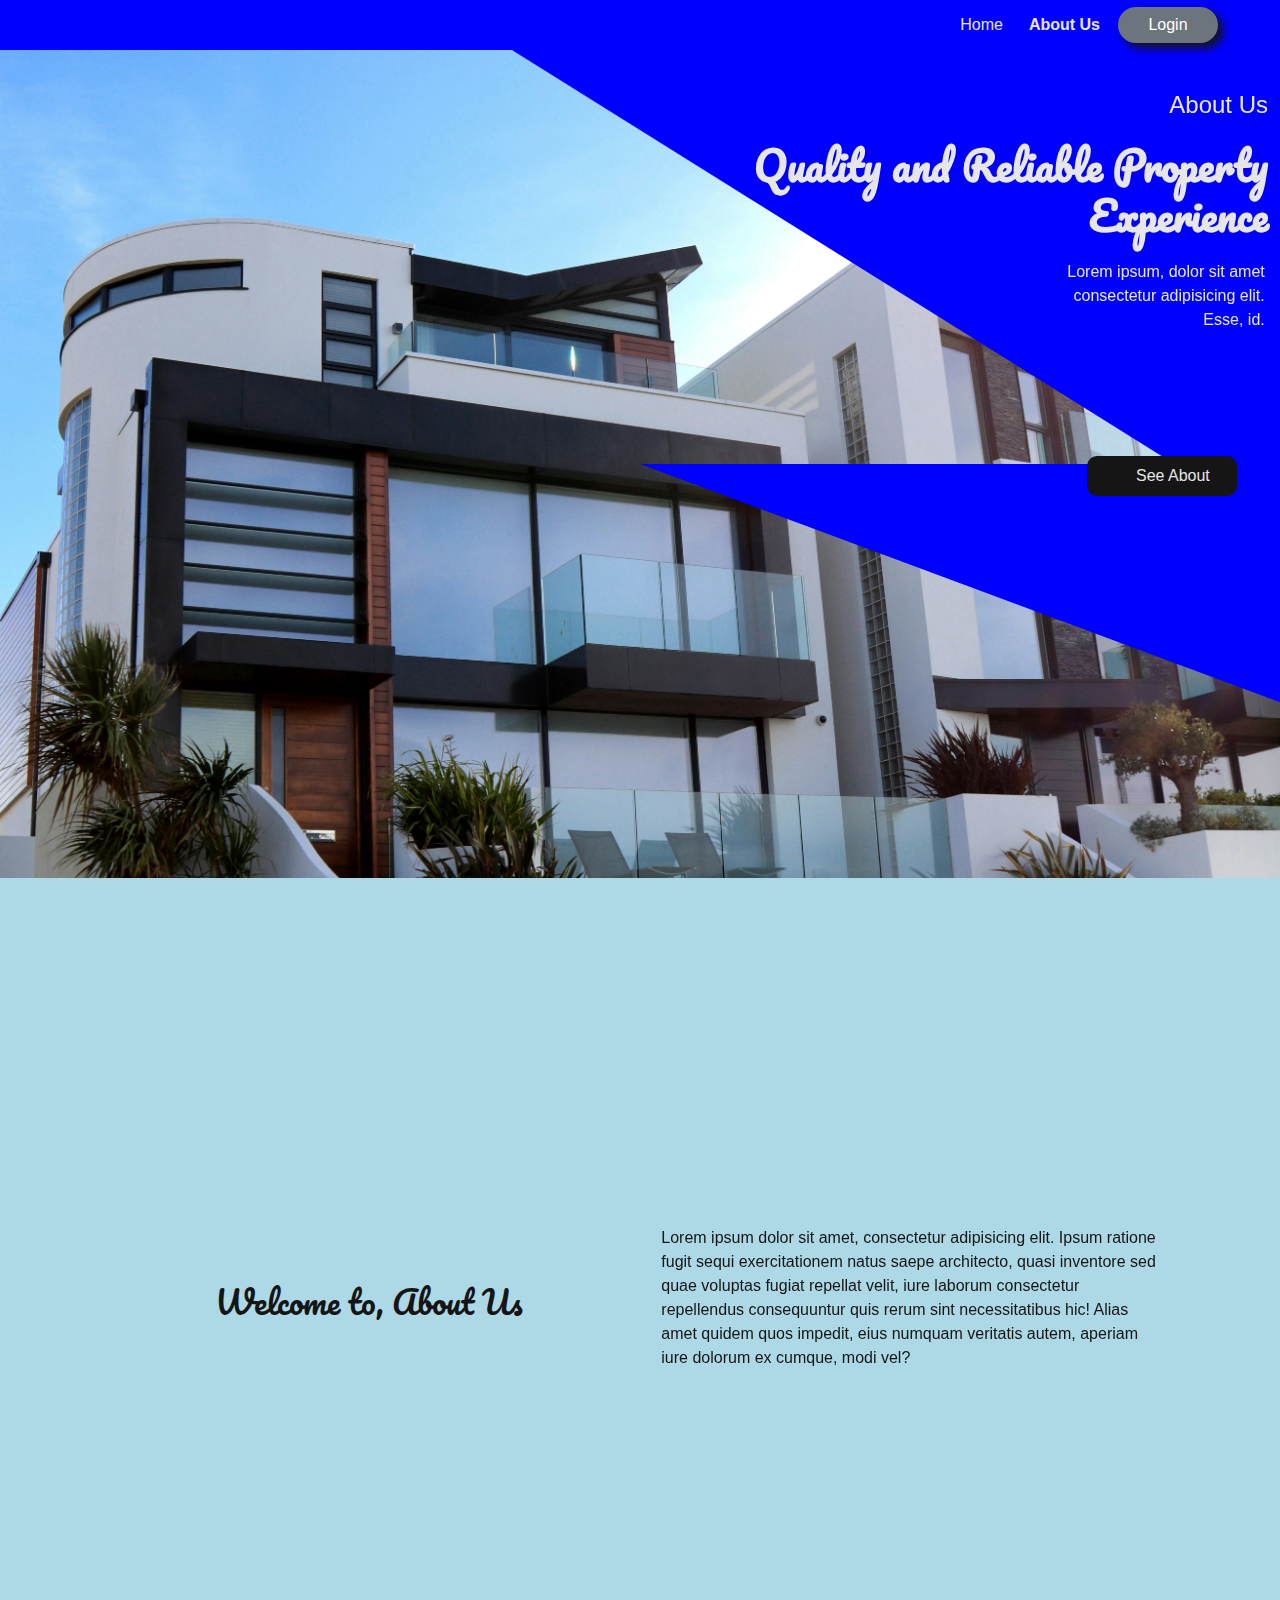
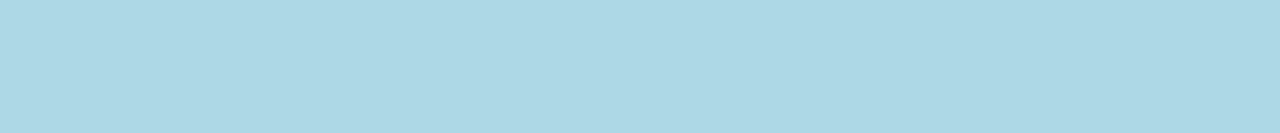
==== about.html @ a761ca2e "Add files via upload" ====
<!DOCTYPE html>
<html lang="en">

<head>
    <meta charset="UTF-8">
    <meta name="viewport" content="width=device-width, initial-scale=1.0">
    <title>Website Property</title>
    <link rel="stylesheet" href="https://cdnjs.cloudflare.com/ajax/libs/bootstrap/5.3.3/css/bootstrap.min.css"
        integrity="sha512-jnSuA4Ss2PkkikSOLtYs8BlYIeeIK1h99ty4YfvRPAlzr377vr3CXDb7sb7eEEBYjDtcYj+AjBH3FLv5uSJuXg=="
        crossorigin="anonymous" referrerpolicy="no-referrer" />
    <link rel="stylesheet" href="https://cdnjs.cloudflare.com/ajax/libs/font-awesome/6.6.0/css/all.min.css"
        integrity="sha512-Kc323vGBEqzTmouAECnVceyQqyqdsSiqLQISBL29aUW4U/M7pSPA/gEUZQqv1cwx4OnYxTxve5UMg5GT6L4JJg=="
        crossorigin="anonymous" referrerpolicy="no-referrer" />
    <link href="https://fonts.googleapis.com/css2?family=Pacifico&display=swap" rel="stylesheet" />
    <link rel="stylesheet" href="about.css">
</head>

<body>

    <nav class="navbar navbar-expand-lg">
        <div class="container-fluid">
            <a class="navbar-brand" href=""><i class="fa-solid fa-house-chimney"></i></a>
            <button class="navbar-toggler" type="button" data-bs-toggle="collapse"
                data-bs-target="#navbarSupportedContent" aria-controls="navbarSupportedContent" aria-expanded="false"
                aria-label="Toggle navigation">
                <span><i class="fa-solid fa-bars"></i></span>
            </button>
            <div class="collapse navbar-collapse" id="navbarSupportedContent">
                <ul class="navbar-nav d-flex ms-auto">
                    <li class="nav-item">
                        <a class="nav-link" aria-current="page" href="#">Home</a>
                    </li>
                    <li class="nav-item">
                        <a class="nav-link active" href="">About Us</a>
                    </li>
                </ul>
                <div class="d-flex justify-content-end">
                    <button type="button" class="btn btn-secondary">Login</button>
                </div>
            </div>
        </div>
    </nav>

    <header>
        <span class="triangle-top"></span>
        <span class="triangle-bottom"></span>
        <div class="container">
            <div class="desc">
                <h1>About Us</h1>
                <h2>Quality and Reliable Property Experience</h2>
                <p>Lorem ipsum, dolor sit amet consectetur adipisicing elit. Esse, id.</p>
            </div>
            <button id="btn"><i class="fa-regular fa-circle-down"></i>See About</button>
        </div>
    </header>

    <section id="about">
        <div class="container">
            <div class="head">
                <h2>Welcome to, About Us</h2>
            </div>
            <div class="desc">
                <p>Lorem ipsum dolor sit amet, consectetur adipisicing elit. Ipsum ratione fugit sequi exercitationem
                    natus saepe architecto, quasi inventore sed quae voluptas fugiat repellat velit, iure laborum
                    consectetur repellendus consequuntur quis rerum sint necessitatibus hic! Alias amet quidem quos
                    impedit, eius numquam veritatis autem, aperiam iure dolorum ex cumque, modi vel?</p>
            </div>
        </div>
    </section>

    <script src="https://cdnjs.cloudflare.com/ajax/libs/bootstrap/5.3.3/js/bootstrap.bundle.min.js"
        integrity="sha512-7Pi/otdlbbCR+LnW+F7PwFcSDJOuUJB3OxtEHbg4vSMvzvJjde4Po1v4BR9Gdc9aXNUNFVUY+SK51wWT8WF0Gg=="
        crossorigin="anonymous" referrerpolicy="no-referrer"></script>
    <script src="about.js"></script>
</body>

</html>
---- about.css ----
:root {
    --white: #e6e6e6;
    --black: #151515;
    --blue: #0000ff;
}

* {
    box-sizing: border-box;
    /* border: 1px solid var(--black); */
}

body {
    margin: 0;
    padding: 0;
    font-family: Arial, Helvetica, sans-serif;
    background-color: lightblue;
}

/* navbar */
.navbar {
    width: 100%;
    position: fixed;
    top: 0;
    left: 0;
    background-color: var(--blue);
    z-index: 1000;
    padding: 5px 50px;
}

.navbar .fa-house-chimney {
    color: var(--white);
}

.navbar .fa-bars {
    color: var(--white);
}

/* class nav-link */
.navbar .nav-link {
    color: var(--white);
    font-size: 1rem;
    margin-left: 10px;
    border-radius: 10px;
    transition: all 0.3s ease;
}

/* class active */
.navbar .nav-link.active {
    font-weight: bold;
    color: var(--white);
}

/* class btn */
.navbar .btn {
    border-radius: 50px;
    margin-left: 10px;
    width: 100px;
    box-shadow: 5px 5px 10px var(--black);
    border: none;
    transition: all 0.3s ease;
}

.navbar .btn:hover {
    background-color: var(--black);
    color: var(--white);
    transform: scale(1.1);
    border: none;
}

/* halaman header */
header {
    width: 100%;
    height: 92vh;
    background: url('gambar/property.jpg') no-repeat center center/cover;
    position: relative;
    top: 0;
    left: 0;
    margin-top: 50px;
    display: flex;
    flex-direction: column;
    align-items: center;
    justify-content: flex-start;
}

.triangle-top {
    position: absolute;
    top: 0;
    left: 40%;
    width: 0;
    height: 0;
    /* border-top: 500px solid transparent; */
    border-bottom: 500px solid transparent;
    border-left: 800px solid blue;
    transform: rotateY(180deg);
}

.triangle-bottom {
    position: absolute;
    top: 50%;
    left: 50%;
    width: 0;
    height: 0;
    /* border-top: 500px solid transparent; */
    border-bottom: 800px solid transparent;
    border-left: 2150px solid blue;
    transform: rotateY(180deg);
}

header .container {
    width: 50%;
    height: 100%;
    display: flex;
    flex-direction: column;
    align-items: flex-end;
    justify-content: flex-start;
    text-align: end;
    /* background-color: var(--blue);
    border-radius: 100% 0% 0% 100% / 0% 100% 0% 100%; */
    position: relative;
    top: 0;
    left: 25%;
}

header .container .desc {
    width: 100%;
    height: auto;
    position: relative;
    top: 5%;
}

header .container h1 {
    font-size: 1.5rem;
    color: var(--white);
    margin-bottom: 20px;
    cursor: default;
}

header .container h2 {
    font-size: 2.5rem;
    font-family: pacifico;
    color: var(--white);
    margin-bottom: 20px;
    line-height: 50px;
    cursor: default;
    font-weight: bold;
}

header .container p {
    font-size: 1rem;
    color: var(--white);
    margin: 0;
    width: 200px;
    position: relative;
    left: 67%;
    cursor: default;
}

/* class btn */
header #btn {
    width: 150px;
    height: 40px;
    border-radius: 10px;
    border: none;
    font-size: 1rem;
    color: var(--white);
    background-color: var(--black);
    position: relative;
    top: 20%;
    right: 5%;
    display: flex;
    justify-content: space-evenly;
    align-items: center;
    cursor: pointer;
    transition: all 0.3s ease;
}

header #btn:hover {
    transform: scale(1.1);
    background-color: var(--white);
    color: var(--black);
}


/* halaman about */
section {
    margin: 0;
    padding: 0;
}

#about {
    width: 100%;
    height: 95vh;
    display: flex;
    justify-content: center;
    align-items: center;
}

#about .container {
    max-width: 90%;
    height: auto;
    display: flex;
    flex-wrap: wrap;
    justify-content: space-evenly;
    align-items: center;
    row-gap: 50px;
}

#about .container .head {
    width: 500px;
    height: auto;
    position: relative;
    top: 0;
    display: flex;
    align-items: center;
    justify-content: center;
}

#about .container .head h2 {
    font-size: 2rem;
    color: var(--black);
    font-family: pacifico;
    cursor: default;
}

#about .container .desc {
    width: 500px;
    height: auto;
    position: relative;
    top: 0;
}

#about .container .desc p {
    font-size: 1rem;
    color: var(--black);
    cursor: default;
}


@media screen and (max-width: 768px) {

    header {
        height: 100vh;
        display: flex;
        justify-content: flex-start;
        align-items: flex-end;
    }

    .triangle-top {
        position: absolute;
        top: 0;
        left: 0;
        width: 0;
        height: 0;
        /* border-top: 500px solid transparent; */
        border-bottom: 600px solid transparent;
        border-left: 430px solid blue;
        transform: rotateY(180deg);
    }
    
    .triangle-bottom {
        position: absolute;
        top: 50%;
        left: 30%;
        width: 0;
        height: 0;
        /* border-top: 500px solid transparent; */
        border-bottom: 410px solid transparent;
        border-left: 301px solid blue;
        transform: rotateY(180deg);
    }

    header .container {
        width: 80%;
        height: 50vh;
        position: relative;
        left: 10%;
    }

    header .container .desc {
        width: 100%;
        height: auto;
    }

    header .container h1 {
        font-size: 1.2rem;
        position: relative;
        top: 10px;
        right: 10%;
    }

    header .container h2 {
        font-size: 1.5rem;
        position: relative;
        top: 0;
        right: 0;
    }

    header .container p {
        font-size: 1rem;
        position: relative;
        top: 0;
        left: 35%;
    }

    header #btn {
        position: relative;
        top: 60%;
    }

    #about .container {
        row-gap: 50px;
    }
}

@media (min-width: 768px) and (max-width: 1024px) {
    .triangle-top {
        position: absolute;
        top: 0;
        left: 20%;
        width: 0;
        height: 0;
        /* border-top: 500px solid transparent; */
        border-bottom: 750px solid transparent;
        border-left: 617px solid blue;
        transform: rotateY(180deg);
    }
    
    .triangle-bottom {
        position: absolute;
        top: 50%;
        left: 62%;
        width: 0;
        height: 0;
        /* border-top: 500px solid transparent; */
        border-bottom: 510px solid transparent;
        border-left: 294px solid blue;
        transform: rotateY(180deg);
    }

    header .container h1 {
        font-size: 1.2rem;
        position: relative;
        top: 0;
        right: 4%;
    }

    header .container h2 {
        font-size: 2rem;
        position: relative;
        top: 0;
        left: 28%;
        width: 400px;
    }

    header .container p {
        font-size: 1rem;
        position: relative;
        top: 0;
        left: 63%;
    }

    header #btn {
        position: relative;
        top: 35%;
    }
}
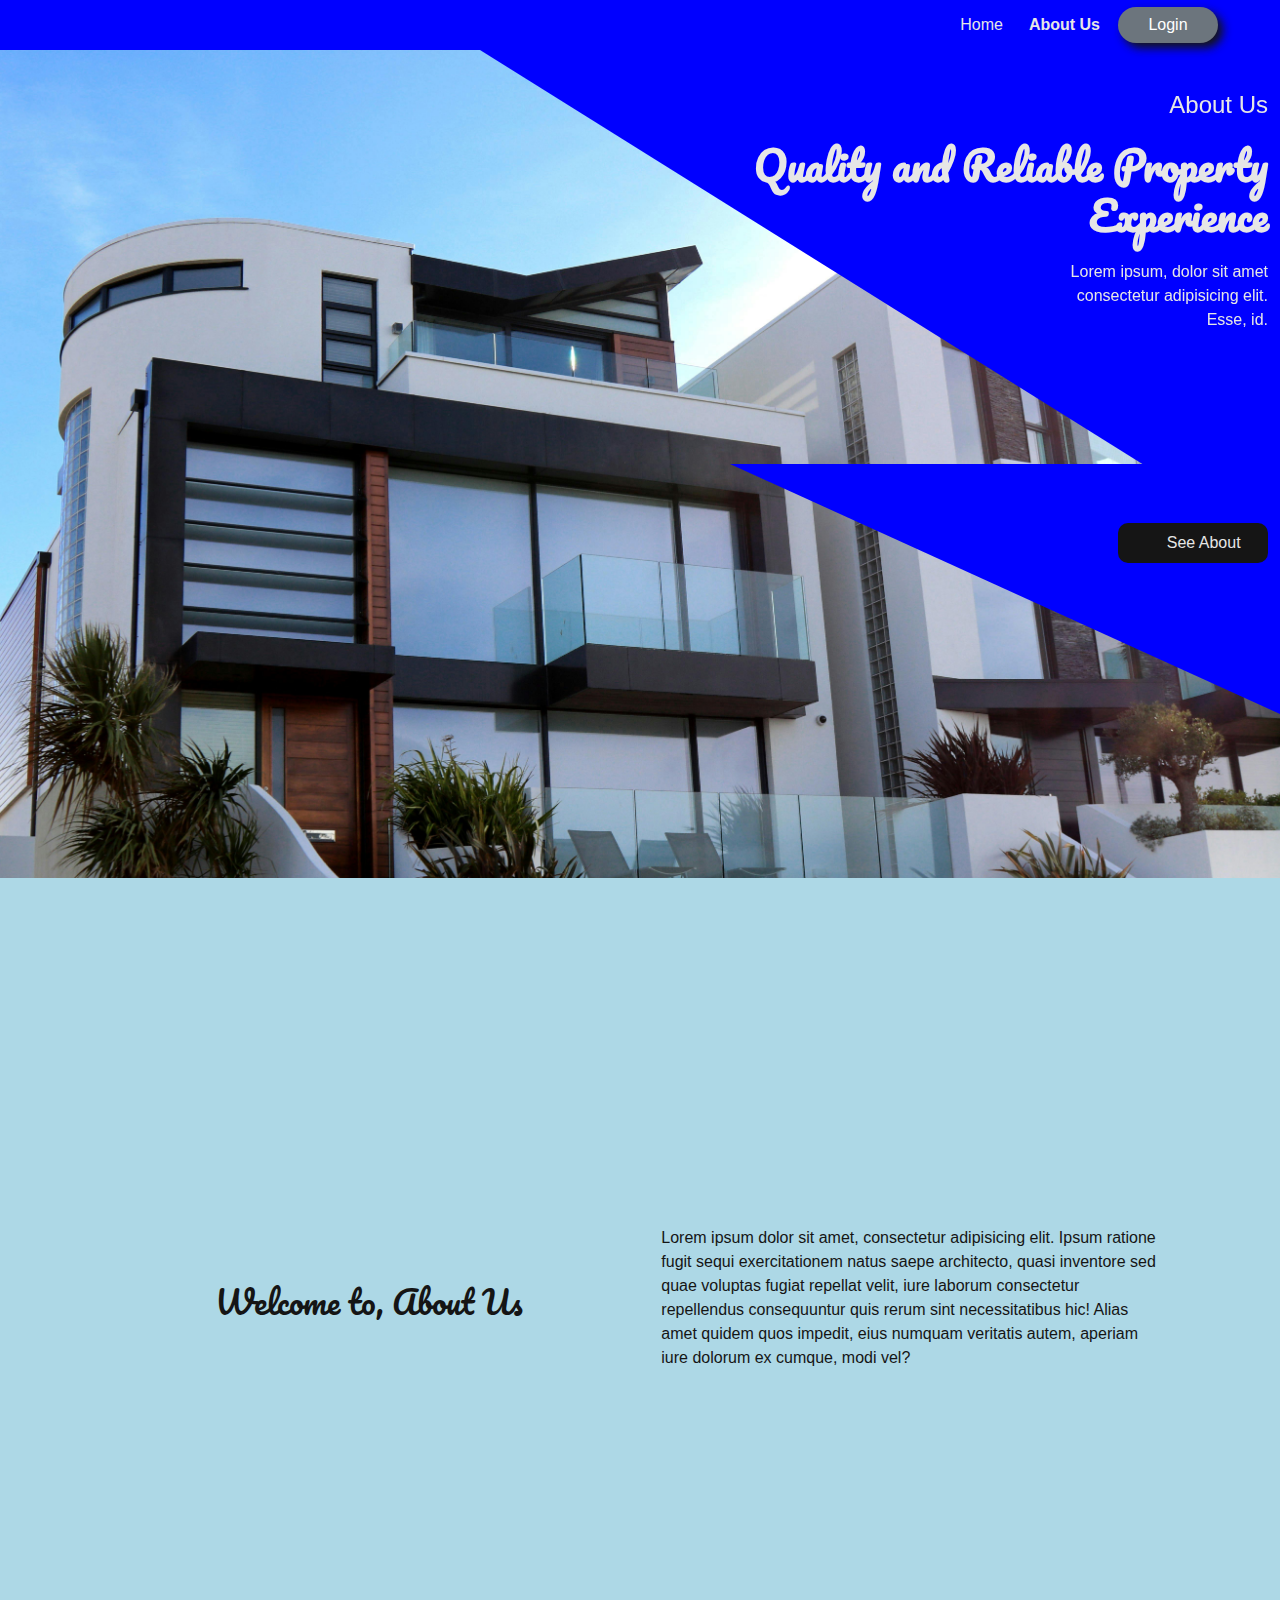
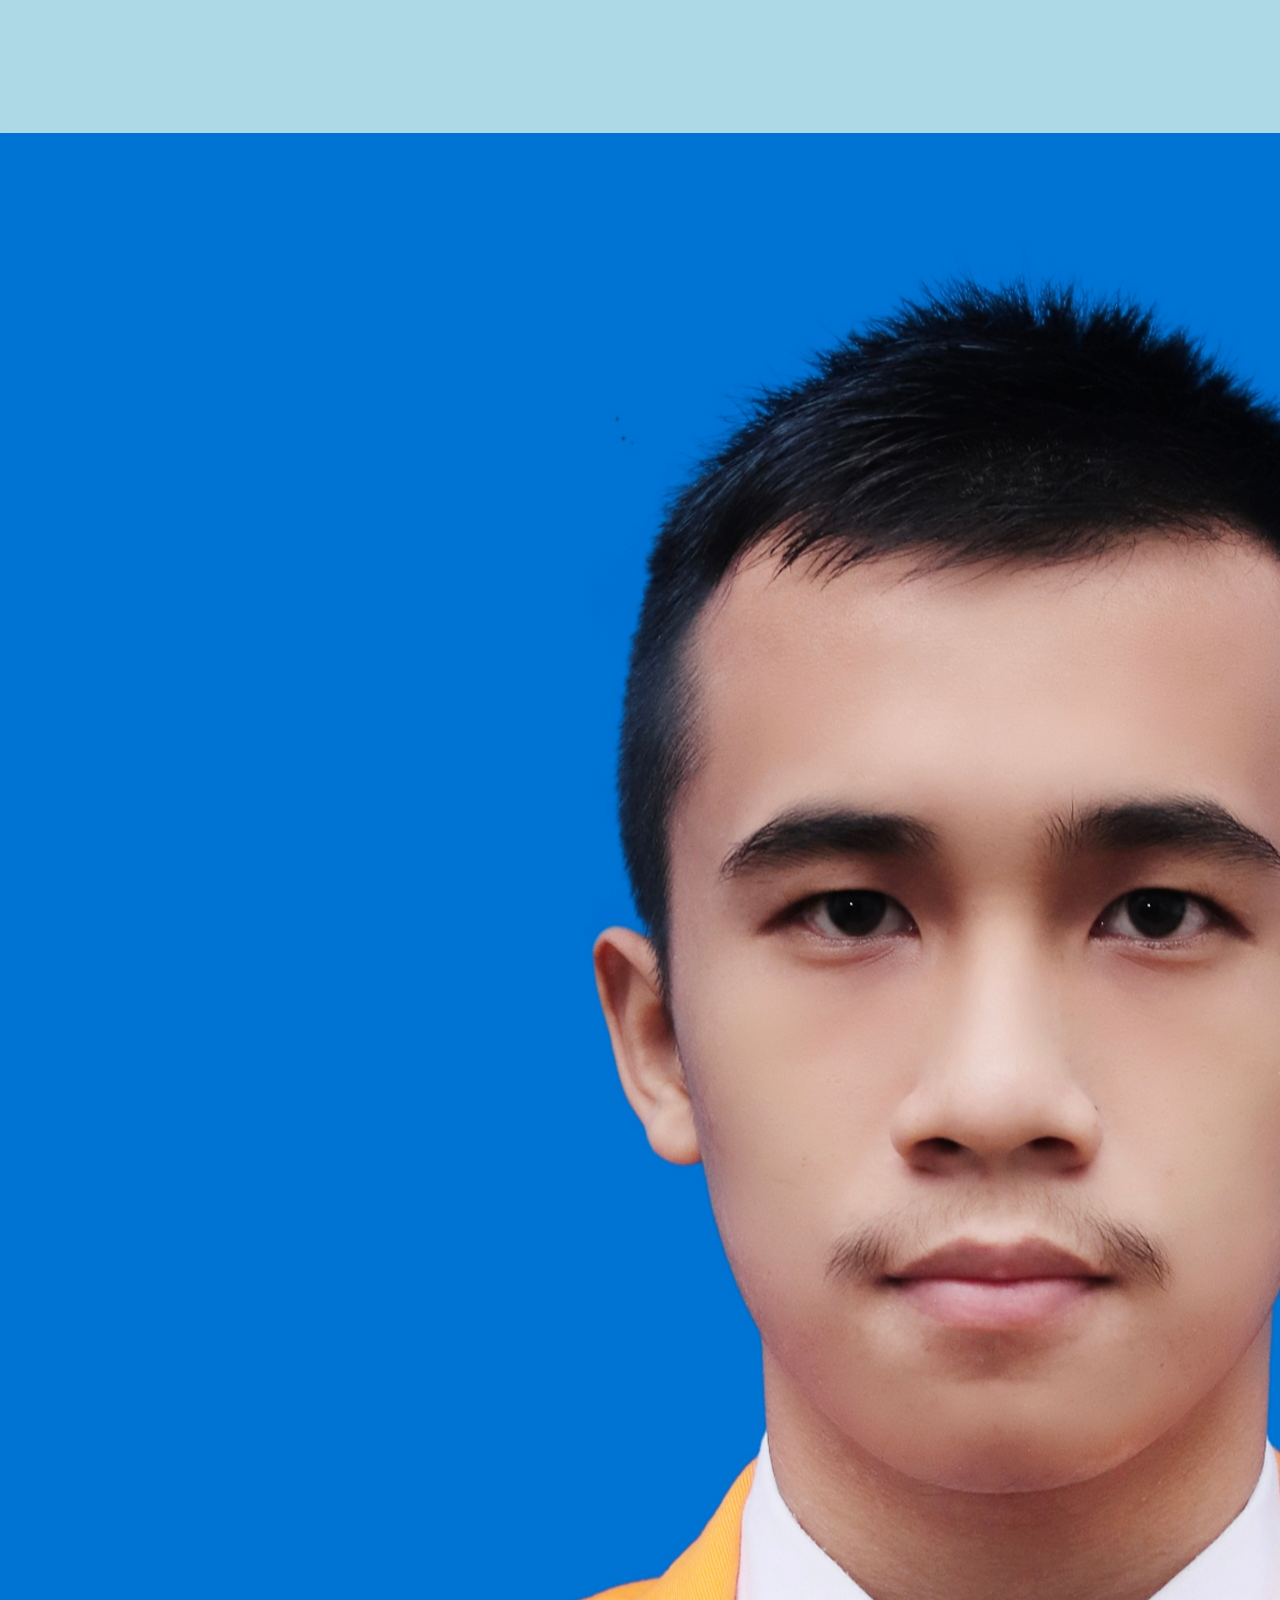
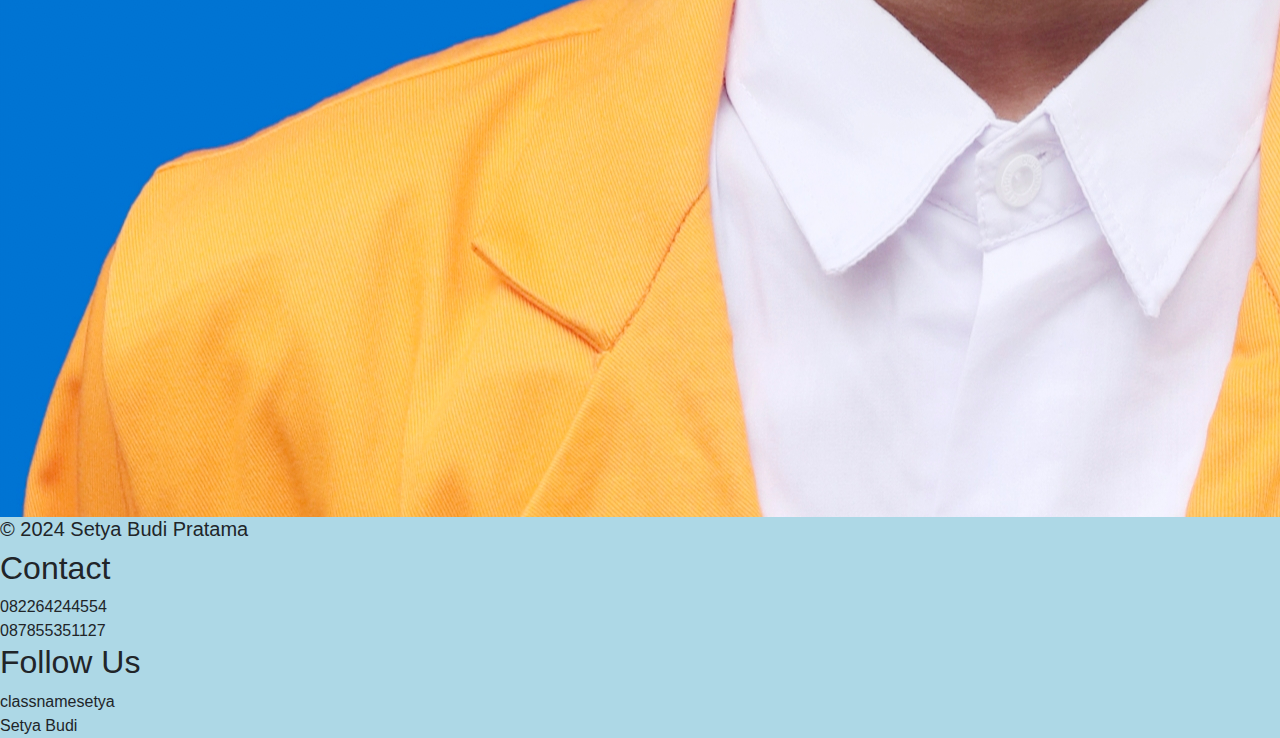
==== commit 3801904e: "Update about.html" ====
--- a/about.html
+++ b/about.html
@@ -68,10 +68,39 @@
         </div>
     </section>
 
+    <footer>
+        <div class="cipta">
+            <img src="gambar/IMG_20240610_232649.jpg" alt="Setya Budi Pratama">
+            <h5>&copy; 2024 Setya Budi Pratama</h5>
+        </div>
+        <div class="contact">
+            <h2>Contact</h2>
+            <div class="wa">
+                <i class="fa-brands fa-whatsapp"></i>
+                <span>082264244554</span>
+            </div>
+            <div class="telepon">
+                <i class="fa-solid fa-phone"></i>
+                <span>087855351127</span>
+            </div>
+        </div>
+        <div class="sosial">
+            <h2>Follow Us</h2>
+            <div class="ig">
+                <i class="fa-brands fa-instagram"></i>
+                <span>classnamesetya</span>
+            </div>
+            <div class="telepon">
+                <i class="fa-brands fa-linkedin-in"></i>
+                <span>Setya Budi</span>
+            </div>
+        </div>
+    </footer>
+
     <script src="https://cdnjs.cloudflare.com/ajax/libs/bootstrap/5.3.3/js/bootstrap.bundle.min.js"
         integrity="sha512-7Pi/otdlbbCR+LnW+F7PwFcSDJOuUJB3OxtEHbg4vSMvzvJjde4Po1v4BR9Gdc9aXNUNFVUY+SK51wWT8WF0Gg=="
         crossorigin="anonymous" referrerpolicy="no-referrer"></script>
     <script src="about.js"></script>
 </body>
 
-</html>+</html>
--- a/about.css
+++ b/about.css
@@ -85,7 +85,7 @@
 .triangle-top {
     position: absolute;
     top: 0;
-    left: 40%;
+    right: 0;
     width: 0;
     height: 0;
     /* border-top: 500px solid transparent; */
@@ -97,12 +97,12 @@
 .triangle-bottom {
     position: absolute;
     top: 50%;
-    left: 50%;
+    right: 0;
     width: 0;
     height: 0;
     /* border-top: 500px solid transparent; */
-    border-bottom: 800px solid transparent;
-    border-left: 2150px solid blue;
+    border-bottom: 250px solid transparent;
+    border-left: 550px solid blue;
     transform: rotateY(180deg);
 }
 
@@ -126,6 +126,11 @@
     height: auto;
     position: relative;
     top: 5%;
+    display: flex;
+    /* justify-content: flex-end; */
+    align-items: flex-end;
+    flex-direction: column;
+    text-align: end;
 }
 
 header .container h1 {
@@ -143,6 +148,7 @@
     line-height: 50px;
     cursor: default;
     font-weight: bold;
+    max-width: 550px;
 }
 
 header .container p {
@@ -151,7 +157,7 @@
     margin: 0;
     width: 200px;
     position: relative;
-    left: 67%;
+    right: 0;
     cursor: default;
 }
 
@@ -165,8 +171,8 @@
     color: var(--white);
     background-color: var(--black);
     position: relative;
-    top: 20%;
-    right: 5%;
+    top: 28%;
+    right: 0;
     display: flex;
     justify-content: space-evenly;
     align-items: center;
@@ -236,7 +242,7 @@
 }
 
 
-@media screen and (max-width: 768px) {
+@media screen and (max-width: 767px) {
 
     header {
         height: 100vh;
@@ -248,24 +254,24 @@
     .triangle-top {
         position: absolute;
         top: 0;
-        left: 0;
+        right: 0;
         width: 0;
         height: 0;
         /* border-top: 500px solid transparent; */
         border-bottom: 600px solid transparent;
-        border-left: 430px solid blue;
+        border-left: 432px solid blue;
         transform: rotateY(180deg);
     }
     
     .triangle-bottom {
         position: absolute;
         top: 50%;
-        left: 30%;
+        right: 0;
         width: 0;
         height: 0;
         /* border-top: 500px solid transparent; */
         border-bottom: 410px solid transparent;
-        border-left: 301px solid blue;
+        border-left: 303px solid blue;
         transform: rotateY(180deg);
     }
 
@@ -285,21 +291,22 @@
         font-size: 1.2rem;
         position: relative;
         top: 10px;
-        right: 10%;
+        right: 5%;
     }
 
     header .container h2 {
         font-size: 1.5rem;
         position: relative;
         top: 0;
-        right: 0;
+        right: 5%;
+        width: 350px;
     }
 
     header .container p {
         font-size: 1rem;
         position: relative;
         top: 0;
-        left: 35%;
+        right: 5%;
     }
 
     header #btn {
@@ -312,11 +319,12 @@
     }
 }
 
-@media (min-width: 768px) and (max-width: 1024px) {
+@media (min-width: 767px) and (max-width: 1024px) {
+    
     .triangle-top {
         position: absolute;
         top: 0;
-        left: 20%;
+        right: 0;
         width: 0;
         height: 0;
         /* border-top: 500px solid transparent; */
@@ -328,12 +336,12 @@
     .triangle-bottom {
         position: absolute;
         top: 50%;
-        left: 62%;
+        right: 0;
         width: 0;
         height: 0;
         /* border-top: 500px solid transparent; */
         border-bottom: 510px solid transparent;
-        border-left: 294px solid blue;
+        border-left: 394px solid blue;
         transform: rotateY(180deg);
     }
 
@@ -348,19 +356,20 @@
         font-size: 2rem;
         position: relative;
         top: 0;
-        left: 28%;
-        width: 400px;
+        right: 4%;
+        width: 450px;
     }
 
     header .container p {
         font-size: 1rem;
         position: relative;
         top: 0;
-        left: 63%;
+        right: 4%;
     }
 
     header #btn {
         position: relative;
-        top: 35%;
-    }
-}+        top: 45%;
+        right: 5%;
+    }
+}
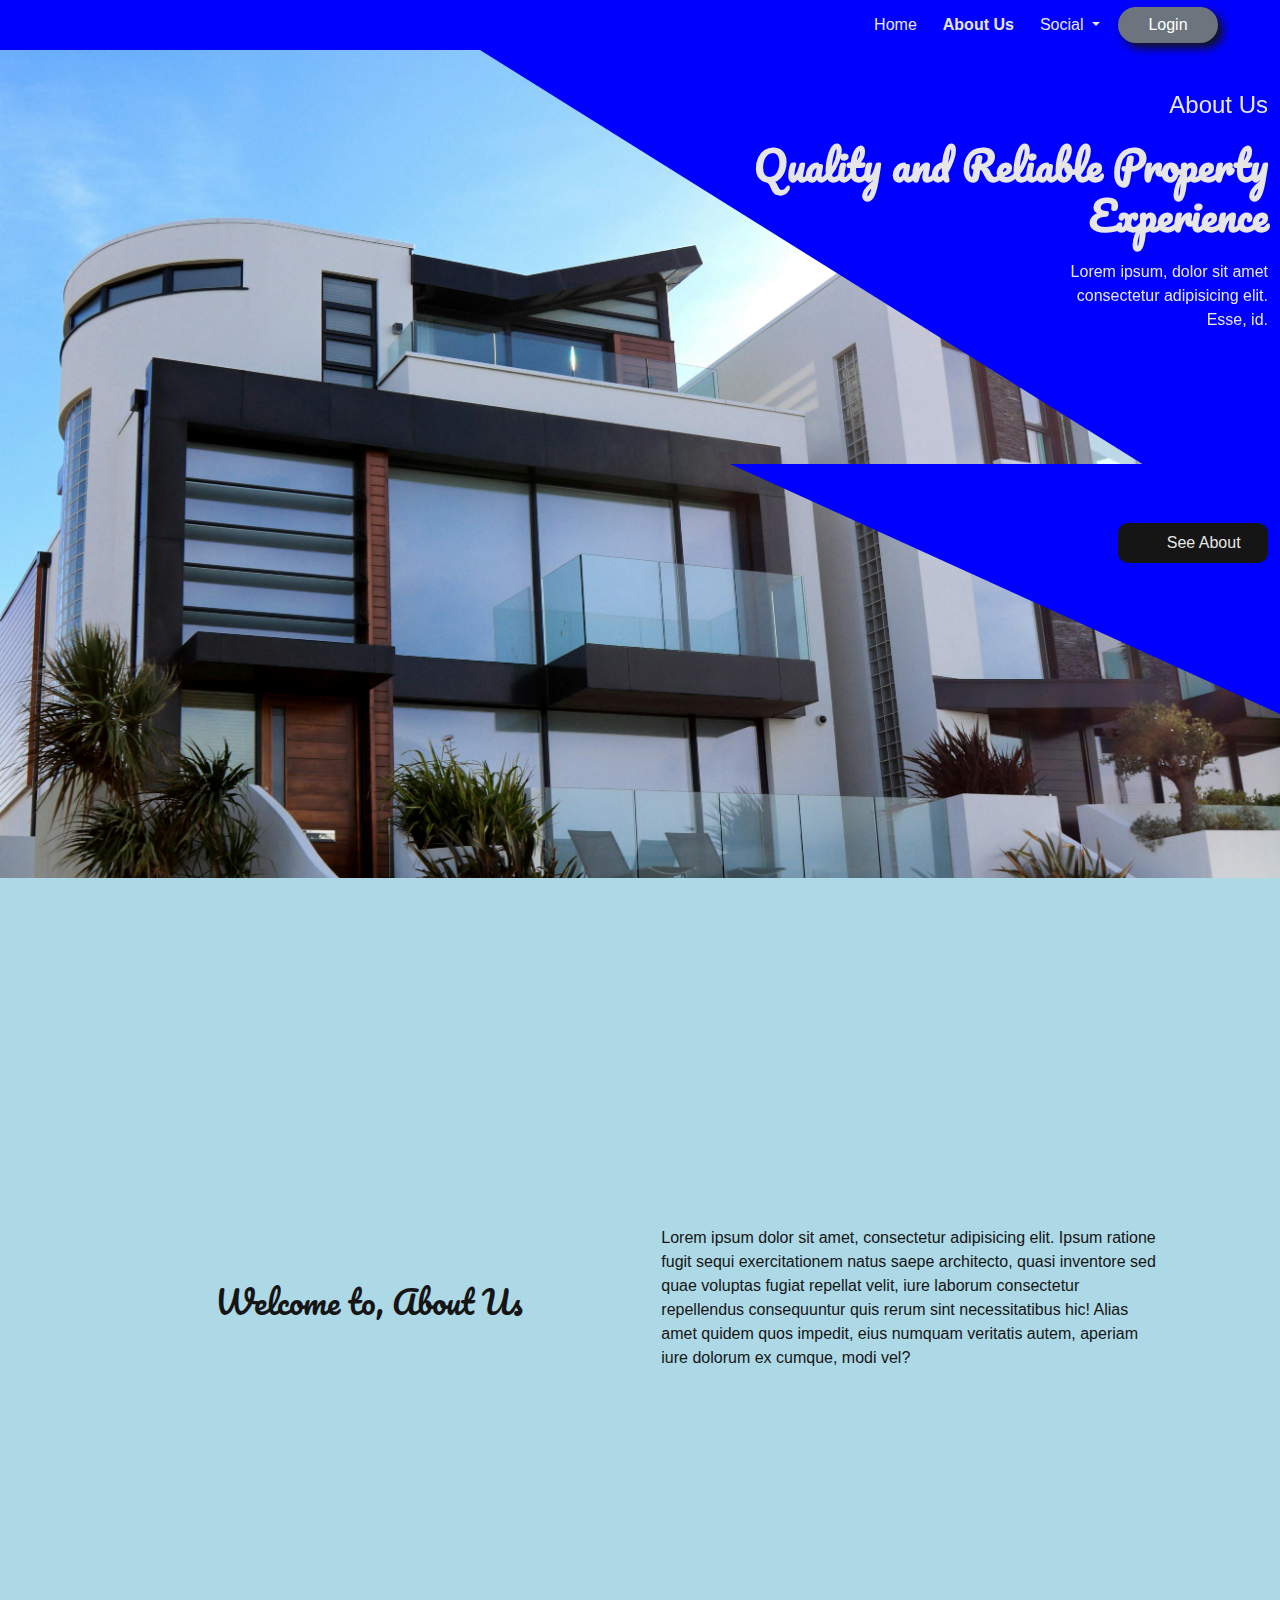
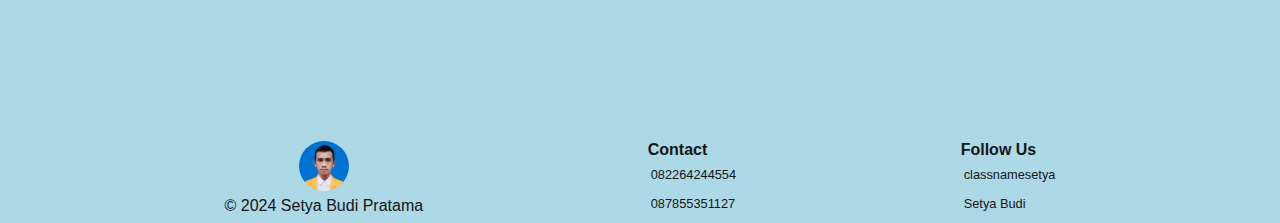
==== commit 52a6af7d: "Update about.html" ====
--- a/about.html
+++ b/about.html
@@ -32,6 +32,24 @@
                     </li>
                     <li class="nav-item">
                         <a class="nav-link active" href="">About Us</a>
+                    </li>
+                    <li class="nav-item dropdown">
+                        <a class="nav-link dropdown-toggle" href="#" role="button" data-bs-toggle="dropdown"
+                            aria-expanded="false">
+                            Social
+                        </a>
+                        <ul class="dropdown-menu">
+                            <li><a class="dropdown-item" href="https://www.instagram.com/classnamesetya/"><i
+                                        class="fa-brands fa-instagram"></i>classnamesetya</a>
+                            </li>
+                            <li><a class="dropdown-item" href="https://www.linkedin.com/in/setya-budi-b08623317/"><i
+                                        class="fa-brands fa-linkedin-in"></i>setya budi</a>
+                            </li>
+                            <li>
+                                <hr class="dropdown-divider">
+                            </li>
+                            <li><a class="dropdown-item" href="#">FAQ</a></li>
+                        </ul>
                     </li>
                 </ul>
                 <div class="d-flex justify-content-end">
--- a/about.css
+++ b/about.css
@@ -239,6 +239,104 @@
     font-size: 1rem;
     color: var(--black);
     cursor: default;
+}
+
+/* halaman footer */
+footer {
+    position: relative;
+    top: 0;
+    width: 100%;
+    min-height: 10vh;
+    background-color: var(--background);
+    display: flex;
+    justify-content: space-evenly;
+    align-items: center;
+}
+
+/* class cipta */
+footer .cipta {
+    display: flex;
+    align-items: center;
+    flex-direction: column;
+    row-gap: 5px;
+    margin: 0;
+}
+
+/* tag h5 */
+footer .cipta h5 {
+    margin: 0;
+    font-size: 1rem;
+    color: var(--black);
+    cursor: default;
+}
+
+/* tag img */
+footer .cipta img {
+    position: relative;
+    top: 0;
+    width: 50px;
+    height: 50px;
+    margin: 0;
+    object-fit: cover;
+    border-radius: 50px;
+}
+
+/* class contact */
+footer .contact {
+    display: flex;
+    flex-direction: column;
+    margin: 0;
+    color: var(--black);
+}
+
+/* tag h2 */
+footer .contact h2 {
+    margin: 0;
+    font-size: 1rem;
+    font-weight: bold;
+    cursor: default;
+}
+
+/* tag span */
+footer .contact span {
+    margin: 0;
+    font-size: 0.8rem;
+    cursor: default;
+}
+
+/* tag i */
+footer .contact i {
+    font-size: 1.2rem;
+    margin-right: 3px;
+}
+
+/* class sosial */
+footer .sosial {
+    display: flex;
+    flex-direction: column;
+    margin: 0;
+    color: var(--black);
+}
+
+/* tag h2 */
+footer .sosial h2 {
+    margin: 0;
+    font-size: 1rem;
+    font-weight: bold;
+    cursor: default;
+}
+
+/* tag span */
+footer .sosial span {
+    margin: 0;
+    font-size: 0.8rem;
+    cursor: default;
+}
+
+/* tag i */
+footer .sosial i {
+    font-size: 1.2rem;
+    margin-right: 3px;
 }
 
 
@@ -317,6 +415,38 @@
     #about .container {
         row-gap: 50px;
     }
+
+    footer {
+        width: 100%;
+        height: auto;
+        margin: 0;
+        display: flex;
+        justify-content: space-around;
+        column-gap: 5px;
+    }
+
+    footer .cipta {
+        width: 40%;
+    }
+
+    footer .cipta img {
+        width: 45px;
+        height: 45px;
+    }
+
+    footer .cipta h5 {
+        font-size: 0.7rem;
+    }
+
+    footer .contact,
+    footer .sosial {
+        gap: 0;
+        width: 35%;
+    }
+
+    footer span {
+        font-size: 0.8rem;
+    }
 }
 
 @media (min-width: 767px) and (max-width: 1024px) {
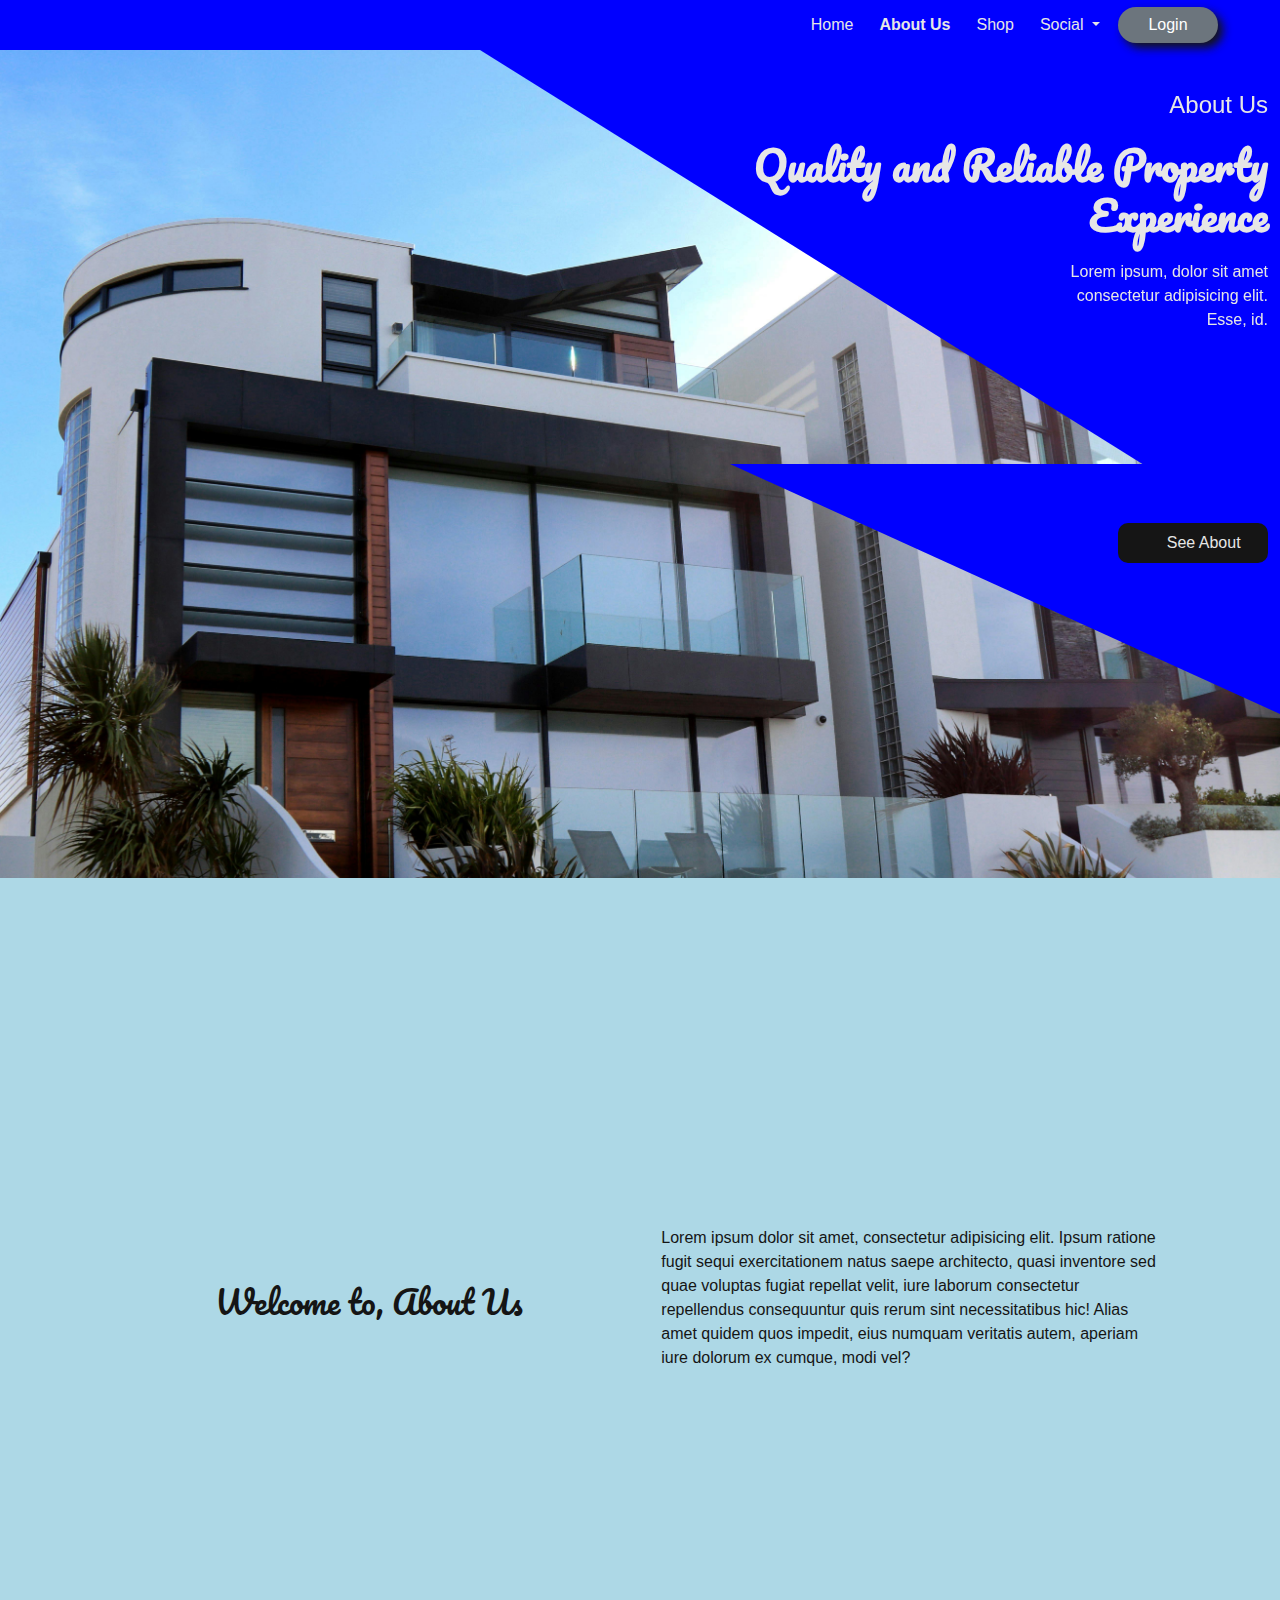
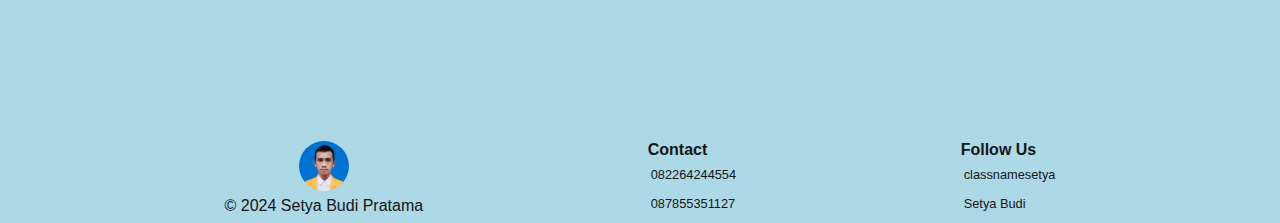
==== commit 03df937b: "Update about.html" ====
--- a/about.html
+++ b/about.html
@@ -28,10 +28,13 @@
             <div class="collapse navbar-collapse" id="navbarSupportedContent">
                 <ul class="navbar-nav d-flex ms-auto">
                     <li class="nav-item">
-                        <a class="nav-link" aria-current="page" href="#">Home</a>
+                        <a class="nav-link" href="#">Home</a>
                     </li>
                     <li class="nav-item">
-                        <a class="nav-link active" href="">About Us</a>
+                        <a class="nav-link active"  aria-current="page" href="#">About Us</a>
+                    </li>
+                    <li class="nav-item">
+                        <a class="nav-link" href="#">Shop</a>
                     </li>
                     <li class="nav-item dropdown">
                         <a class="nav-link dropdown-toggle" href="#" role="button" data-bs-toggle="dropdown"
--- a/about.css
+++ b/about.css
@@ -47,6 +47,18 @@
 /* class active */
 .navbar .nav-link.active {
     font-weight: bold;
+    color: var(--white);
+}
+
+/* class fa-instagram, fa-linkedin-in */
+.navbar .fa-instagram,
+.navbar .fa-linkedin-in {
+    margin-right: 10px;
+    font-size: 1.3rem;
+}
+
+/* class nav-link:focus */
+.navbar .nav-link:focus {
     color: var(--white);
 }
 
@@ -357,7 +369,7 @@
         height: 0;
         /* border-top: 500px solid transparent; */
         border-bottom: 600px solid transparent;
-        border-left: 432px solid blue;
+        border-left: 432px solid var(--blue);
         transform: rotateY(180deg);
     }
     
@@ -369,7 +381,7 @@
         height: 0;
         /* border-top: 500px solid transparent; */
         border-bottom: 410px solid transparent;
-        border-left: 303px solid blue;
+        border-left: 303px solid var(--blue);
         transform: rotateY(180deg);
     }
 
@@ -459,7 +471,7 @@
         height: 0;
         /* border-top: 500px solid transparent; */
         border-bottom: 750px solid transparent;
-        border-left: 617px solid blue;
+        border-left: 617px solid var(--blue);
         transform: rotateY(180deg);
     }
     
@@ -471,7 +483,7 @@
         height: 0;
         /* border-top: 500px solid transparent; */
         border-bottom: 510px solid transparent;
-        border-left: 394px solid blue;
+        border-left: 394px solid var(--blue);
         transform: rotateY(180deg);
     }
 
